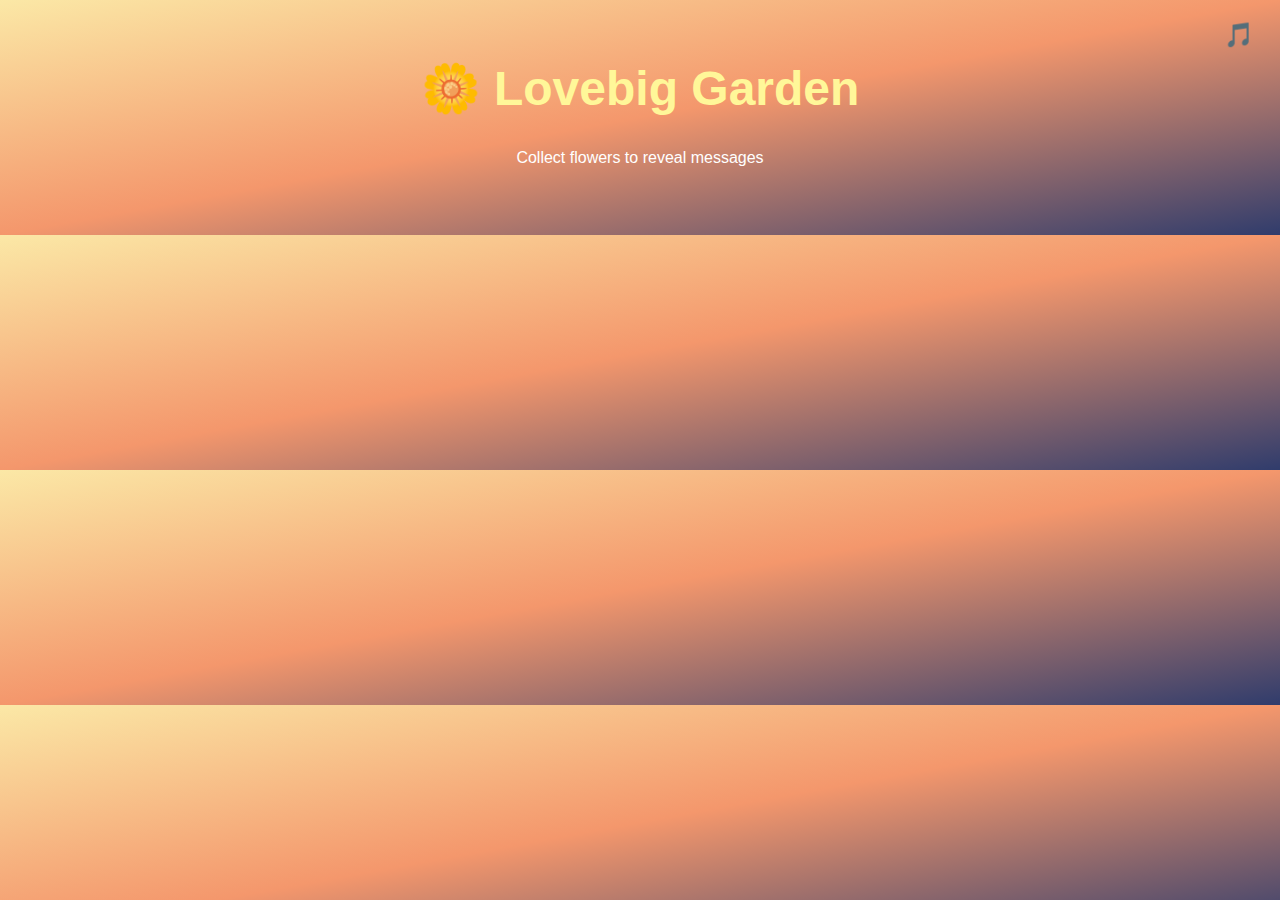
==== game.html @ c3d7ee24 "Create game.html" ====
<!DOCTYPE html>
<html lang="en">
<head>
  <meta charset="UTF-8" />
  <meta name="viewport" content="width=device-width, initial-scale=1.0"/>
  <title>Lovebig Garden</title>
  <link rel="stylesheet" href="style.css" />
</head>
<body>
  <header>
    <h1>🌼 Lovebig Garden</h1>
    <p>Collect flowers to reveal messages</p>
  </header>

  <button onclick="toggleMusic()" class="music-toggle">🎵</button>

  <audio id="background-music" loop>
    <source src="music/sakura-breeze.mp3" type="audio/mpeg" />
    Your browser does not support the audio element.
  </audio>

  <div id="garden">
    <div id="snail"></div>
    <!-- Flowers will be generated by JS -->
  </div>

  <div id="message-box"></div>

  <script src="game.js"></script>
</body>
</html>
---- style.css ----
body {
  font-family: 'Comic Sans MS', cursive, sans-serif;
  background: linear-gradient(to bottom right, #fbe8a6, #f4976c, #303c6c);
  color: #fff;
  text-align: center;
  padding: 20px;
}

header {
  margin-bottom: 40px;
}

h1 {
  font-size: 3em;
  color: #fff799;
}

.flower {
  font-size: 3em;
  margin: 10px;
  cursor: pointer;
  display: inline-block;
  transition: transform 0.2s;
}

.flower:hover {
  transform: scale(1.2);
}

#snail-trail button {
  background: #fff799;
  border: none;
  padding: 10px 20px;
  font-size: 1em;
  cursor: pointer;
  border-radius: 10px;
  color: #303c6c;
}
.music-toggle {
  position: fixed;
  top: 20px;
  right: 20px;
  font-size: 1.5em;
  background: none;
  border: none;
  cursor: pointer;
  z-index: 999;
}

footer {
  margin-top: 50px;
  font-size: 0.9em;
}
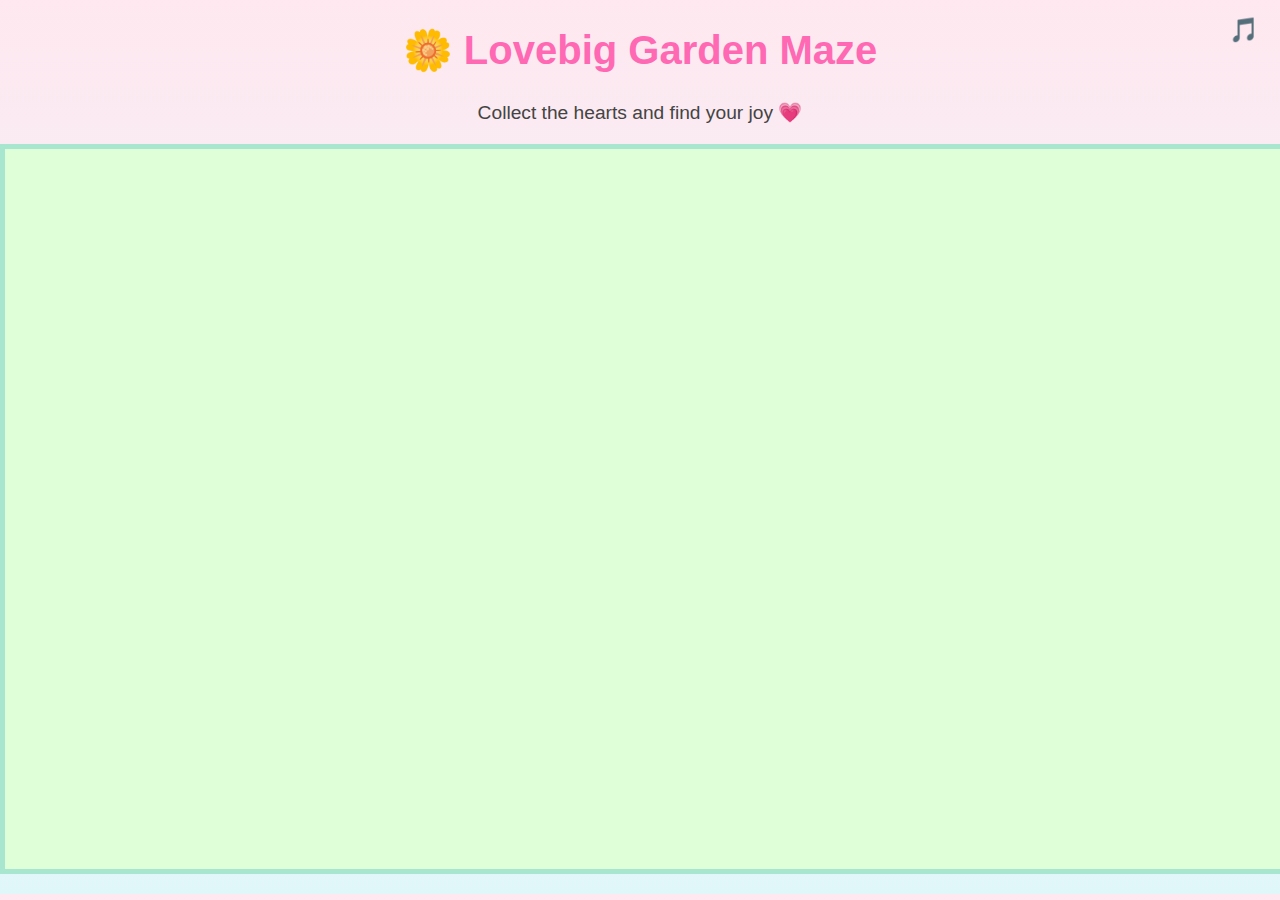
==== commit 546538ed: "Update game.html" ====
--- a/game.html
+++ b/game.html
@@ -3,13 +3,13 @@
 <head>
   <meta charset="UTF-8" />
   <meta name="viewport" content="width=device-width, initial-scale=1.0"/>
-  <title>Lovebig Garden</title>
+  <title>Lovebig Garden Maze</title>
   <link rel="stylesheet" href="style.css" />
 </head>
 <body>
   <header>
-    <h1>🌼 Lovebig Garden</h1>
-    <p>Collect flowers to reveal messages</p>
+    <h1>🌼 Lovebig Garden Maze</h1>
+    <p>Collect the hearts and find your joy 💗</p>
   </header>
 
   <button onclick="toggleMusic()" class="music-toggle">🎵</button>
@@ -19,11 +19,7 @@
     Your browser does not support the audio element.
   </audio>
 
-  <div id="garden">
-    <div id="snail"></div>
-    <!-- Flowers will be generated by JS -->
-  </div>
-
+  <div id="garden"></div>
   <div id="message-box"></div>
 
   <script src="game.js"></script>
--- a/style.css
+++ b/style.css
@@ -1,53 +1,107 @@
+/* General Page Style */
 body {
+  margin: 0;
   font-family: 'Comic Sans MS', cursive, sans-serif;
-  background: linear-gradient(to bottom right, #fbe8a6, #f4976c, #303c6c);
-  color: #fff;
+  background: linear-gradient(to bottom, #ffe8f0, #e0f7fa);
+  color: #333;
   text-align: center;
-  padding: 20px;
+  overflow: hidden;
 }
 
+/* Header */
 header {
-  margin-bottom: 40px;
+  margin: 20px 0;
 }
 
 h1 {
-  font-size: 3em;
-  color: #fff799;
+  font-size: 2.5em;
+  color: #ff69b4;
 }
 
-.flower {
-  font-size: 3em;
-  margin: 10px;
+p {
+  font-size: 1.2em;
+  color: #444;
+}
+
+/* Character Select */
+#character-select {
+  display: flex;
+  justify-content: center;
+  flex-wrap: wrap;
+  gap: 20px;
+}
+
+.snail-option {
+  padding: 15px 25px;
+  border-radius: 10px;
+  background: #fcddec;
   cursor: pointer;
-  display: inline-block;
+  font-size: 1.2em;
   transition: transform 0.2s;
 }
 
-.flower:hover {
-  transform: scale(1.2);
+.snail-option:hover {
+  transform: scale(1.1);
+  background: #ffe3f0;
 }
 
-#snail-trail button {
-  background: #fff799;
-  border: none;
-  padding: 10px 20px;
-  font-size: 1em;
-  cursor: pointer;
-  border-radius: 10px;
-  color: #303c6c;
+/* Game Screen */
+#garden {
+  position: relative;
+  width: 100%;
+  height: 80vh;
+  background: #dfffd9;
+  border: 5px solid #a8e6cf;
+  overflow: hidden;
+  margin-top: 20px;
 }
+
+#snail {
+  position: absolute;
+  width: 40px;
+  height: 40px;
+  font-size: 2em;
+}
+
+/* Snail colors */
+.pink::before  { content: "🐌"; color: pink; }
+.blue::before  { content: "🐌"; color: #add8e6; }
+.green::before { content: "🐌"; color: #a0d995; }
+.yellow::before{ content: "🐌"; color: #fdfd96; }
+
+/* Flowers */
+.flower {
+  position: absolute;
+  width: 30px;
+  height: 30px;
+  font-size: 1.8em;
+  animation: sway 3s ease-in-out infinite alternate;
+}
+.flower::before {
+  content: "💗";
+}
+
+/* Swaying animation */
+@keyframes sway {
+  0% { transform: translateX(0px); }
+  100% { transform: translateX(10px); }
+}
+
+/* Message box */
+#message-box {
+  margin-top: 20px;
+  font-size: 1.5em;
+  color: #ff1493;
+}
+
+/* Music Button */
 .music-toggle {
   position: fixed;
-  top: 20px;
-  right: 20px;
+  top: 15px;
+  right: 15px;
   font-size: 1.5em;
   background: none;
   border: none;
   cursor: pointer;
   z-index: 999;
 }
-
-footer {
-  margin-top: 50px;
-  font-size: 0.9em;
-}
